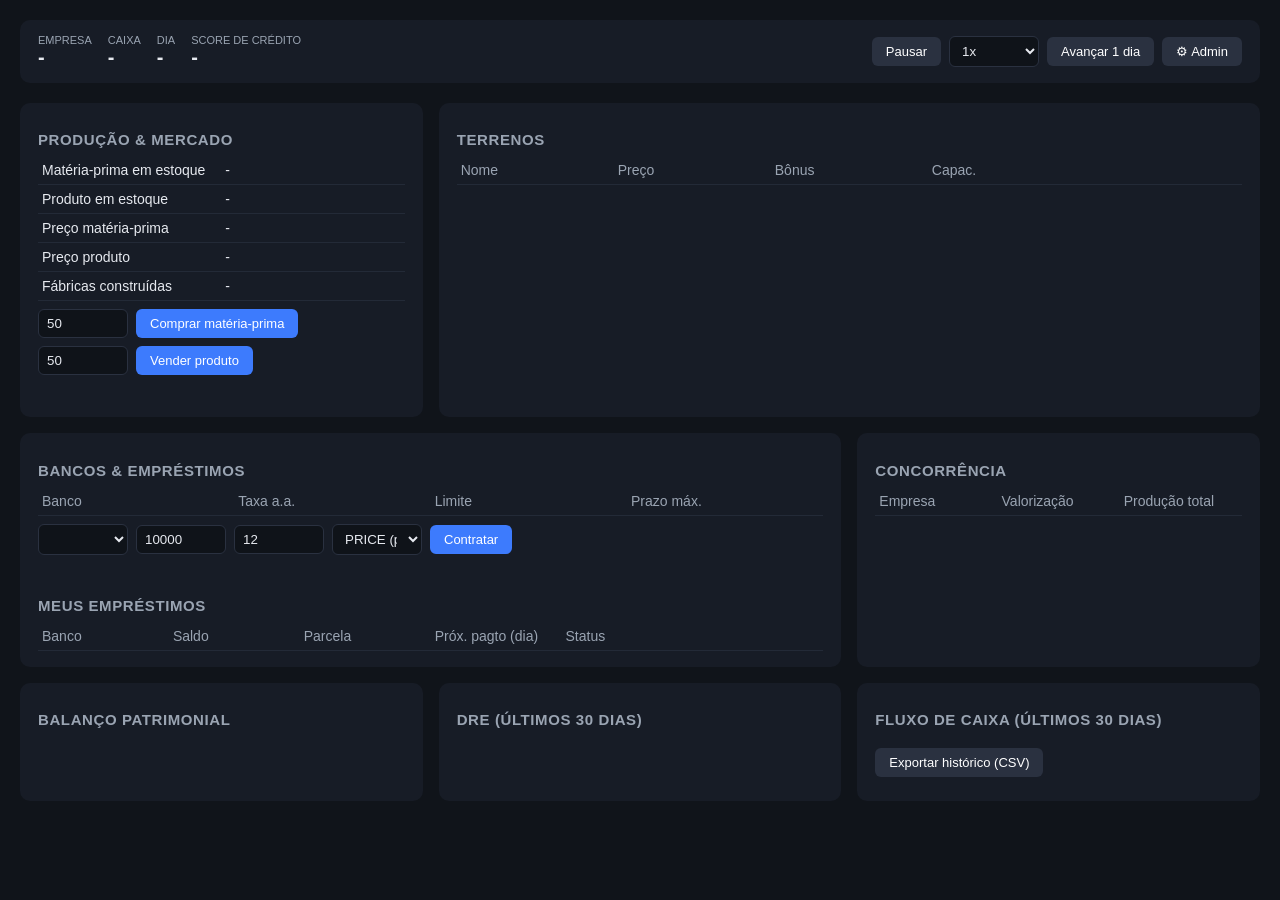
==== static/index.html @ afabcc71 "Add lightweight AI competitors, admin panel, and fix market instability - Simulated competitor compa" ====
<!DOCTYPE html>
<html lang="pt-br">
<head>
<meta charset="UTF-8">
<title>Business Sim</title>
<link rel="stylesheet" href="style.css">
</head>
<body>

<div id="topbar">
  <div class="stat"><span class="label">Empresa</span><span class="value" id="s-name">-</span></div>
  <div class="stat"><span class="label">Caixa</span><span class="value" id="s-cash">-</span></div>
  <div class="stat"><span class="label">Dia</span><span class="value" id="s-day">-</span></div>
  <div class="stat"><span class="label">Score de Crédito</span><span class="value" id="s-score">-</span></div>
  <div class="controls">
    <button id="btn-pause" class="secondary">Pausar</button>
    <select id="sel-speed">
      <option value="1">1x</option>
      <option value="2">2x</option>
      <option value="4">4x</option>
      <option value="8">8x</option>
    </select>
    <button id="btn-advance-day" class="secondary">Avançar 1 dia</button>
    <a href="/admin.html"><button class="secondary">⚙ Admin</button></a>
  </div>
</div>

<div class="grid">

  <div class="card">
    <h2>Produção &amp; Mercado</h2>
    <table>
      <tr><td>Matéria-prima em estoque</td><td id="inv-materia_prima">-</td></tr>
      <tr><td>Produto em estoque</td><td id="inv-produto">-</td></tr>
      <tr><td>Preço matéria-prima</td><td id="price-materia_prima">-</td></tr>
      <tr><td>Preço produto</td><td id="price-produto">-</td></tr>
      <tr><td>Fábricas construídas</td><td id="factory-count">-</td></tr>
    </table>
    <div class="row">
      <input type="number" id="qty-buy" value="50" min="1">
      <button onclick="buyMaterial()">Comprar matéria-prima</button>
    </div>
    <div class="row">
      <input type="number" id="qty-sell" value="50" min="1">
      <button onclick="sellProduct()">Vender produto</button>
    </div>
    <div id="msg-production" class="msg"></div>
  </div>

  <div class="card wide">
    <h2>Terrenos</h2>
    <table id="tbl-land">
      <thead><tr><th>Nome</th><th>Preço</th><th>Bônus</th><th>Capac.</th><th></th></tr></thead>
      <tbody></tbody>
    </table>
    <div id="msg-land" class="msg"></div>
  </div>

  <div class="card wide">
    <h2>Bancos &amp; Empréstimos</h2>
    <table id="tbl-offers">
      <thead><tr><th>Banco</th><th>Taxa a.a.</th><th>Limite</th><th>Prazo máx.</th></tr></thead>
      <tbody></tbody>
    </table>
    <div class="row">
      <select id="sel-bank"></select>
      <input type="number" id="loan-principal" placeholder="valor" value="10000" min="1">
      <input type="number" id="loan-term" placeholder="meses" value="12" min="1">
      <select id="loan-type"><option value="PRICE">PRICE (parcela fixa)</option><option value="SAC">SAC (parcela decrescente)</option></select>
      <button onclick="requestLoan()">Contratar</button>
    </div>
    <div id="msg-bank" class="msg"></div>
    <h2 style="margin-top:16px">Meus empréstimos</h2>
    <table id="tbl-loans">
      <thead><tr><th>Banco</th><th>Saldo</th><th>Parcela</th><th>Próx. pagto (dia)</th><th>Status</th><th></th></tr></thead>
      <tbody></tbody>
    </table>
  </div>

  <div class="card">
    <h2>Concorrência</h2>
    <table id="tbl-competitors">
      <thead><tr><th>Empresa</th><th>Valorização</th><th>Produção total</th></tr></thead>
      <tbody></tbody>
    </table>
  </div>

  <div class="card">
    <h2>Balanço Patrimonial</h2>
    <table id="tbl-balance"></table>
  </div>

  <div class="card">
    <h2>DRE (últimos 30 dias)</h2>
    <table id="tbl-dre"></table>
  </div>

  <div class="card">
    <h2>Fluxo de Caixa (últimos 30 dias)</h2>
    <table id="tbl-cashflow"></table>
    <div class="row" style="margin-top:12px">
      <a href="/api/finance/export.csv"><button class="secondary">Exportar histórico (CSV)</button></a>
    </div>
  </div>

</div>

<script src="app.js"></script>
</body>
</html>
---- static/style.css ----
* { box-sizing: border-box; }
body {
  font-family: -apple-system, "Segoe UI", Roboto, sans-serif;
  background: #10141a;
  color: #e6e9ef;
  margin: 0;
  padding: 20px;
}
h1 { margin-top: 0; }
h2 { font-size: 15px; text-transform: uppercase; letter-spacing: .04em; color: #9aa4b2; margin-bottom: 8px; }

#topbar {
  display: flex;
  flex-wrap: wrap;
  gap: 16px;
  align-items: center;
  background: #171c26;
  padding: 14px 18px;
  border-radius: 10px;
  margin-bottom: 20px;
}
.stat { display: flex; flex-direction: column; }
.stat .label { font-size: 11px; color: #9aa4b2; text-transform: uppercase; }
.stat .value { font-size: 20px; font-weight: 600; }
#topbar .controls { margin-left: auto; display: flex; gap: 8px; align-items: center; }

.grid { display: grid; grid-template-columns: repeat(auto-fit, minmax(320px, 1fr)); gap: 16px; }
.card { background: #171c26; border-radius: 10px; padding: 16px 18px; min-width: 0; }
.card.wide { grid-column: span 2; }
@media (max-width: 700px) { .card.wide { grid-column: span 1; } }

table { table-layout: fixed; }
td, th { overflow: hidden; text-overflow: ellipsis; }
table button { padding: 5px 8px; font-size: 12px; white-space: nowrap; }

table { width: 100%; border-collapse: collapse; font-size: 14px; }
th, td { text-align: left; padding: 6px 4px; border-bottom: 1px solid #232a37; }
th { color: #9aa4b2; font-weight: 500; }

button {
  background: #3d7bfd;
  color: white;
  border: none;
  padding: 7px 14px;
  border-radius: 6px;
  cursor: pointer;
  font-size: 13px;
}
button:hover { background: #5a8dfd; }
button.secondary { background: #2a3140; }
button.secondary:hover { background: #384258; }
button:disabled { background: #2a3140; cursor: not-allowed; opacity: .6; }

input[type=number], select {
  background: #0f1319;
  border: 1px solid #2a3140;
  color: #e6e9ef;
  padding: 6px 8px;
  border-radius: 6px;
  width: 90px;
}

.row { display: flex; gap: 8px; align-items: center; margin: 8px 0; flex-wrap: wrap; }
.msg { font-size: 13px; margin-top: 8px; min-height: 18px; }
.msg.error { color: #ff6b6b; }
.msg.ok { color: #6bffb0; }
.positive { color: #6bffb0; }
.negative { color: #ff6b6b; }
.owned { opacity: .55; }
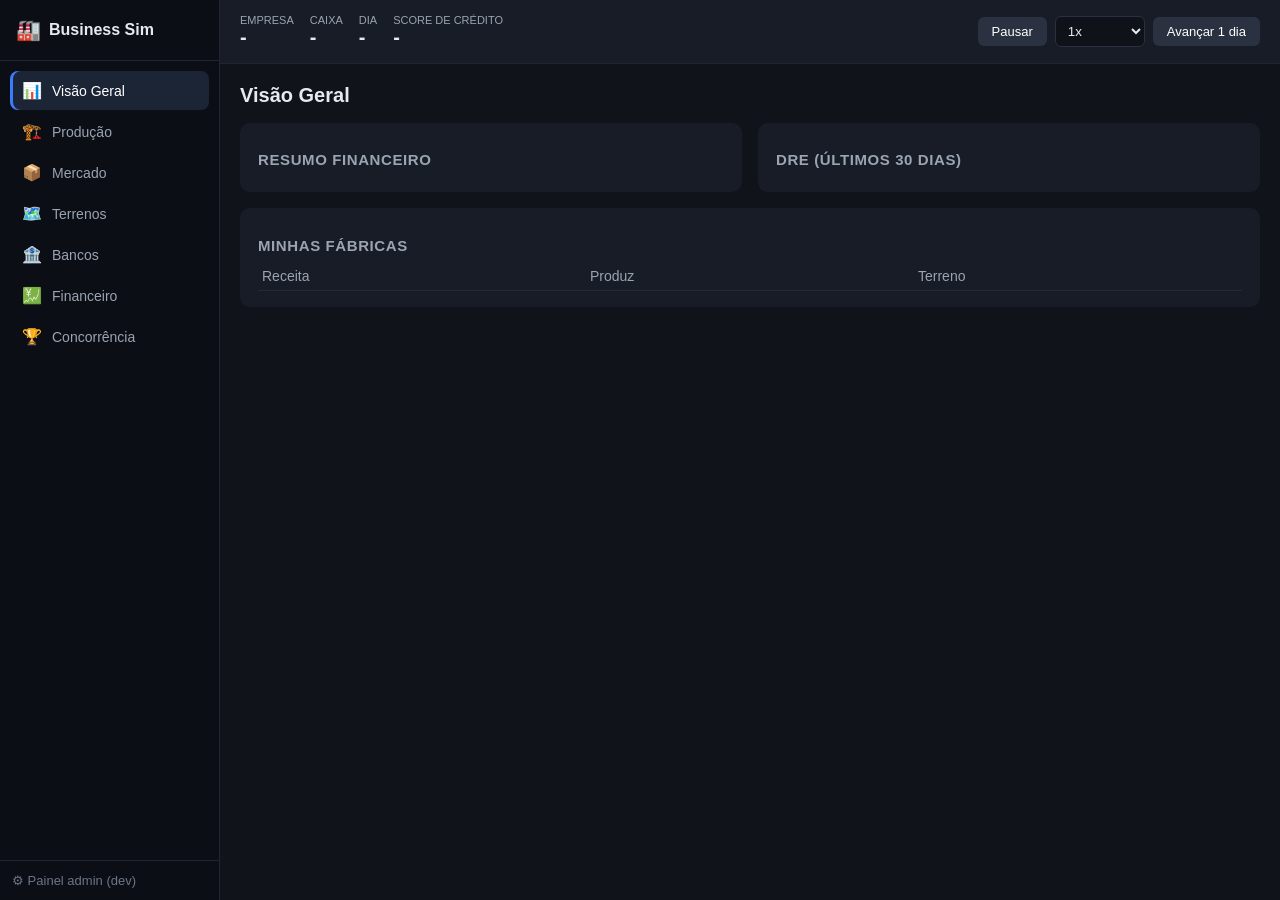
==== commit 226f04aa: "Add multi-tier production chains and Sim Companies-style sidebar UI Replaces the single raw-material" ====
--- a/static/index.html
+++ b/static/index.html
@@ -7,102 +7,164 @@
 </head>
 <body>
 
-<div id="topbar">
-  <div class="stat"><span class="label">Empresa</span><span class="value" id="s-name">-</span></div>
-  <div class="stat"><span class="label">Caixa</span><span class="value" id="s-cash">-</span></div>
-  <div class="stat"><span class="label">Dia</span><span class="value" id="s-day">-</span></div>
-  <div class="stat"><span class="label">Score de Crédito</span><span class="value" id="s-score">-</span></div>
-  <div class="controls">
-    <button id="btn-pause" class="secondary">Pausar</button>
-    <select id="sel-speed">
-      <option value="1">1x</option>
-      <option value="2">2x</option>
-      <option value="4">4x</option>
-      <option value="8">8x</option>
-    </select>
-    <button id="btn-advance-day" class="secondary">Avançar 1 dia</button>
-    <a href="/admin.html"><button class="secondary">⚙ Admin</button></a>
-  </div>
-</div>
-
-<div class="grid">
-
-  <div class="card">
-    <h2>Produção &amp; Mercado</h2>
-    <table>
-      <tr><td>Matéria-prima em estoque</td><td id="inv-materia_prima">-</td></tr>
-      <tr><td>Produto em estoque</td><td id="inv-produto">-</td></tr>
-      <tr><td>Preço matéria-prima</td><td id="price-materia_prima">-</td></tr>
-      <tr><td>Preço produto</td><td id="price-produto">-</td></tr>
-      <tr><td>Fábricas construídas</td><td id="factory-count">-</td></tr>
-    </table>
-    <div class="row">
-      <input type="number" id="qty-buy" value="50" min="1">
-      <button onclick="buyMaterial()">Comprar matéria-prima</button>
-    </div>
-    <div class="row">
-      <input type="number" id="qty-sell" value="50" min="1">
-      <button onclick="sellProduct()">Vender produto</button>
-    </div>
-    <div id="msg-production" class="msg"></div>
+<div id="app-shell">
+  <div id="sidebar">
+    <div class="brand"><span class="logo">🏭</span> Business Sim</div>
+    <nav>
+      <button class="nav-btn active" data-page="overview"><span class="icon">📊</span> Visão Geral</button>
+      <button class="nav-btn" data-page="production"><span class="icon">🏗️</span> Produção</button>
+      <button class="nav-btn" data-page="market"><span class="icon">📦</span> Mercado</button>
+      <button class="nav-btn" data-page="land"><span class="icon">🗺️</span> Terrenos</button>
+      <button class="nav-btn" data-page="bank"><span class="icon">🏦</span> Bancos</button>
+      <button class="nav-btn" data-page="finance"><span class="icon">💹</span> Financeiro</button>
+      <button class="nav-btn" data-page="competitors"><span class="icon">🏆</span> Concorrência</button>
+    </nav>
+    <div class="admin-link"><a href="/admin.html">⚙ Painel admin (dev)</a></div>
   </div>
 
-  <div class="card wide">
-    <h2>Terrenos</h2>
-    <table id="tbl-land">
-      <thead><tr><th>Nome</th><th>Preço</th><th>Bônus</th><th>Capac.</th><th></th></tr></thead>
-      <tbody></tbody>
-    </table>
-    <div id="msg-land" class="msg"></div>
-  </div>
+  <div id="main">
+    <div id="topbar">
+      <div class="stat"><span class="label">Empresa</span><span class="value" id="s-name">-</span></div>
+      <div class="stat"><span class="label">Caixa</span><span class="value" id="s-cash">-</span></div>
+      <div class="stat"><span class="label">Dia</span><span class="value" id="s-day">-</span></div>
+      <div class="stat"><span class="label">Score de Crédito</span><span class="value" id="s-score">-</span></div>
+      <div class="controls">
+        <button id="btn-pause" class="secondary">Pausar</button>
+        <select id="sel-speed">
+          <option value="1">1x</option>
+          <option value="2">2x</option>
+          <option value="4">4x</option>
+          <option value="8">8x</option>
+        </select>
+        <button id="btn-advance-day" class="secondary">Avançar 1 dia</button>
+      </div>
+    </div>
 
-  <div class="card wide">
-    <h2>Bancos &amp; Empréstimos</h2>
-    <table id="tbl-offers">
-      <thead><tr><th>Banco</th><th>Taxa a.a.</th><th>Limite</th><th>Prazo máx.</th></tr></thead>
-      <tbody></tbody>
-    </table>
-    <div class="row">
-      <select id="sel-bank"></select>
-      <input type="number" id="loan-principal" placeholder="valor" value="10000" min="1">
-      <input type="number" id="loan-term" placeholder="meses" value="12" min="1">
-      <select id="loan-type"><option value="PRICE">PRICE (parcela fixa)</option><option value="SAC">SAC (parcela decrescente)</option></select>
-      <button onclick="requestLoan()">Contratar</button>
-    </div>
-    <div id="msg-bank" class="msg"></div>
-    <h2 style="margin-top:16px">Meus empréstimos</h2>
-    <table id="tbl-loans">
-      <thead><tr><th>Banco</th><th>Saldo</th><th>Parcela</th><th>Próx. pagto (dia)</th><th>Status</th><th></th></tr></thead>
-      <tbody></tbody>
-    </table>
-  </div>
+    <div id="content">
 
-  <div class="card">
-    <h2>Concorrência</h2>
-    <table id="tbl-competitors">
-      <thead><tr><th>Empresa</th><th>Valorização</th><th>Produção total</th></tr></thead>
-      <tbody></tbody>
-    </table>
-  </div>
+      <section class="page active" id="page-overview">
+        <h1>Visão Geral</h1>
+        <div class="grid">
+          <div class="card">
+            <h2>Resumo financeiro</h2>
+            <table id="tbl-overview-balance"></table>
+          </div>
+          <div class="card">
+            <h2>DRE (últimos 30 dias)</h2>
+            <table id="tbl-overview-dre"></table>
+          </div>
+          <div class="card wide">
+            <h2>Minhas fábricas</h2>
+            <table id="tbl-overview-factories">
+              <thead><tr><th>Receita</th><th>Produz</th><th>Terreno</th></tr></thead>
+              <tbody></tbody>
+            </table>
+          </div>
+        </div>
+      </section>
 
-  <div class="card">
-    <h2>Balanço Patrimonial</h2>
-    <table id="tbl-balance"></table>
-  </div>
+      <section class="page" id="page-production">
+        <h1>Produção</h1>
+        <div class="grid">
+          <div class="card wide">
+            <h2>Minhas fábricas</h2>
+            <table id="tbl-factories">
+              <thead><tr><th>Receita</th><th>Produz</th><th>Terreno</th><th>Nível</th></tr></thead>
+              <tbody></tbody>
+            </table>
+          </div>
+          <div class="card wide">
+            <h2>Construir nova fábrica</h2>
+            <div class="row">
+              <select id="sel-build-plot"></select>
+              <select id="sel-build-recipe"></select>
+              <button onclick="buildFactory()">Construir</button>
+            </div>
+            <div id="msg-build" class="msg"></div>
+          </div>
+        </div>
+      </section>
 
-  <div class="card">
-    <h2>DRE (últimos 30 dias)</h2>
-    <table id="tbl-dre"></table>
-  </div>
+      <section class="page" id="page-market">
+        <h1>Mercado</h1>
+        <div class="card wide">
+          <div id="market-tiers"></div>
+          <div id="msg-market" class="msg"></div>
+        </div>
+      </section>
 
-  <div class="card">
-    <h2>Fluxo de Caixa (últimos 30 dias)</h2>
-    <table id="tbl-cashflow"></table>
-    <div class="row" style="margin-top:12px">
-      <a href="/api/finance/export.csv"><button class="secondary">Exportar histórico (CSV)</button></a>
+      <section class="page" id="page-land">
+        <h1>Terrenos</h1>
+        <div class="card wide">
+          <table id="tbl-land">
+            <thead><tr><th>Nome</th><th>Preço</th><th>Bônus</th><th>Capac.</th><th>Uso</th><th></th></tr></thead>
+            <tbody></tbody>
+          </table>
+          <div id="msg-land" class="msg"></div>
+        </div>
+      </section>
+
+      <section class="page" id="page-bank">
+        <h1>Bancos &amp; Empréstimos</h1>
+        <div class="grid">
+          <div class="card wide">
+            <h2>Ofertas disponíveis</h2>
+            <table id="tbl-offers">
+              <thead><tr><th>Banco</th><th>Taxa a.a.</th><th>Limite</th><th>Prazo máx.</th></tr></thead>
+              <tbody></tbody>
+            </table>
+            <div class="row">
+              <select id="sel-bank"></select>
+              <input type="number" id="loan-principal" placeholder="valor" value="10000" min="1">
+              <input type="number" id="loan-term" placeholder="meses" value="12" min="1">
+              <select id="loan-type"><option value="PRICE">PRICE (parcela fixa)</option><option value="SAC">SAC (parcela decrescente)</option></select>
+              <button onclick="requestLoan()">Contratar</button>
+            </div>
+            <div id="msg-bank" class="msg"></div>
+          </div>
+          <div class="card wide">
+            <h2>Meus empréstimos</h2>
+            <table id="tbl-loans">
+              <thead><tr><th>Banco</th><th>Saldo</th><th>Parcela</th><th>Próx. pagto (dia)</th><th>Status</th><th></th></tr></thead>
+              <tbody></tbody>
+            </table>
+          </div>
+        </div>
+      </section>
+
+      <section class="page" id="page-finance">
+        <h1>Financeiro</h1>
+        <div class="grid">
+          <div class="card">
+            <h2>Balanço Patrimonial</h2>
+            <table id="tbl-balance"></table>
+          </div>
+          <div class="card">
+            <h2>DRE (últimos 30 dias)</h2>
+            <table id="tbl-dre"></table>
+          </div>
+          <div class="card">
+            <h2>Fluxo de Caixa (últimos 30 dias)</h2>
+            <table id="tbl-cashflow"></table>
+            <div class="row" style="margin-top:12px">
+              <a href="/api/finance/export.csv"><button class="secondary">Exportar histórico (CSV)</button></a>
+            </div>
+          </div>
+        </div>
+      </section>
+
+      <section class="page" id="page-competitors">
+        <h1>Concorrência</h1>
+        <div class="card wide">
+          <table id="tbl-competitors">
+            <thead><tr><th>Empresa</th><th>Produto</th><th>Valorização</th><th>Produção total</th></tr></thead>
+            <tbody></tbody>
+          </table>
+        </div>
+      </section>
+
     </div>
   </div>
-
 </div>
 
 <script src="app.js"></script>
--- a/static/style.css
+++ b/static/style.css
@@ -1,50 +1,75 @@
 * { box-sizing: border-box; }
-body {
+html, body {
+  height: 100%;
+  margin: 0;
   font-family: -apple-system, "Segoe UI", Roboto, sans-serif;
   background: #10141a;
   color: #e6e9ef;
-  margin: 0;
-  padding: 20px;
 }
 h1 { margin-top: 0; }
 h2 { font-size: 15px; text-transform: uppercase; letter-spacing: .04em; color: #9aa4b2; margin-bottom: 8px; }
+h3.tier-heading {
+  font-size: 12px; text-transform: uppercase; letter-spacing: .06em; color: #6b7688;
+  margin: 18px 0 6px; padding-bottom: 4px; border-bottom: 1px solid #232a37;
+}
+h3.tier-heading:first-child { margin-top: 0; }
+
+/* --- App shell: sidebar + main content --- */
+#app-shell { display: flex; height: 100vh; overflow: hidden; }
+
+#sidebar {
+  width: 220px; flex-shrink: 0; background: #0b0e14; border-right: 1px solid #1f2531;
+  display: flex; flex-direction: column;
+}
+#sidebar .brand {
+  padding: 18px 16px; font-weight: 700; font-size: 16px; border-bottom: 1px solid #1f2531;
+  display: flex; align-items: center; gap: 8px;
+}
+#sidebar .brand .logo { font-size: 20px; }
+#sidebar nav { flex: 1; padding: 10px; overflow-y: auto; }
+#sidebar nav button {
+  display: flex; align-items: center; gap: 10px; width: 100%; text-align: left;
+  background: none; border: none; color: #9aa4b2; padding: 10px 12px; border-radius: 8px;
+  font-size: 14px; cursor: pointer; margin-bottom: 2px;
+}
+#sidebar nav button .icon { font-size: 16px; width: 20px; text-align: center; }
+#sidebar nav button:hover { background: #171c26; color: #e6e9ef; }
+#sidebar nav button.active { background: #1c2536; color: #fff; box-shadow: inset 3px 0 0 #3d7bfd; }
+#sidebar .admin-link {
+  padding: 12px; border-top: 1px solid #1f2531; font-size: 13px;
+}
+#sidebar .admin-link a { color: #6b7688; text-decoration: none; }
+#sidebar .admin-link a:hover { color: #9aa4b2; }
+
+#main { flex: 1; display: flex; flex-direction: column; overflow: hidden; min-width: 0; }
 
 #topbar {
-  display: flex;
-  flex-wrap: wrap;
-  gap: 16px;
-  align-items: center;
-  background: #171c26;
-  padding: 14px 18px;
-  border-radius: 10px;
-  margin-bottom: 20px;
+  display: flex; flex-wrap: wrap; gap: 16px; align-items: center;
+  background: #171c26; padding: 14px 20px; border-bottom: 1px solid #1f2531; flex-shrink: 0;
 }
 .stat { display: flex; flex-direction: column; }
 .stat .label { font-size: 11px; color: #9aa4b2; text-transform: uppercase; }
 .stat .value { font-size: 20px; font-weight: 600; }
 #topbar .controls { margin-left: auto; display: flex; gap: 8px; align-items: center; }
 
+#content { flex: 1; overflow-y: auto; padding: 20px; }
+.page { display: none; }
+.page.active { display: block; }
+.page > h1 { font-size: 20px; margin-bottom: 16px; }
+
 .grid { display: grid; grid-template-columns: repeat(auto-fit, minmax(320px, 1fr)); gap: 16px; }
 .card { background: #171c26; border-radius: 10px; padding: 16px 18px; min-width: 0; }
 .card.wide { grid-column: span 2; }
-@media (max-width: 700px) { .card.wide { grid-column: span 1; } }
+@media (max-width: 900px) { .card.wide { grid-column: span 1; } }
 
-table { table-layout: fixed; }
-td, th { overflow: hidden; text-overflow: ellipsis; }
+table { table-layout: fixed; width: 100%; border-collapse: collapse; font-size: 14px; }
+td, th { overflow: hidden; text-overflow: ellipsis; text-align: left; padding: 6px 4px; border-bottom: 1px solid #232a37; }
+th { color: #9aa4b2; font-weight: 500; }
 table button { padding: 5px 8px; font-size: 12px; white-space: nowrap; }
 
-table { width: 100%; border-collapse: collapse; font-size: 14px; }
-th, td { text-align: left; padding: 6px 4px; border-bottom: 1px solid #232a37; }
-th { color: #9aa4b2; font-weight: 500; }
-
 button {
-  background: #3d7bfd;
-  color: white;
-  border: none;
-  padding: 7px 14px;
-  border-radius: 6px;
-  cursor: pointer;
-  font-size: 13px;
+  background: #3d7bfd; color: white; border: none; padding: 7px 14px; border-radius: 6px;
+  cursor: pointer; font-size: 13px;
 }
 button:hover { background: #5a8dfd; }
 button.secondary { background: #2a3140; }
@@ -52,12 +77,8 @@
 button:disabled { background: #2a3140; cursor: not-allowed; opacity: .6; }
 
 input[type=number], select {
-  background: #0f1319;
-  border: 1px solid #2a3140;
-  color: #e6e9ef;
-  padding: 6px 8px;
-  border-radius: 6px;
-  width: 90px;
+  background: #0f1319; border: 1px solid #2a3140; color: #e6e9ef;
+  padding: 6px 8px; border-radius: 6px; width: 90px;
 }
 
 .row { display: flex; gap: 8px; align-items: center; margin: 8px 0; flex-wrap: wrap; }
@@ -67,3 +88,7 @@
 .positive { color: #6bffb0; }
 .negative { color: #ff6b6b; }
 .owned { opacity: .55; }
+.tier-badge {
+  display: inline-block; font-size: 10px; font-weight: 700; padding: 1px 6px; border-radius: 4px;
+  background: #232a37; color: #9aa4b2; margin-left: 6px;
+}
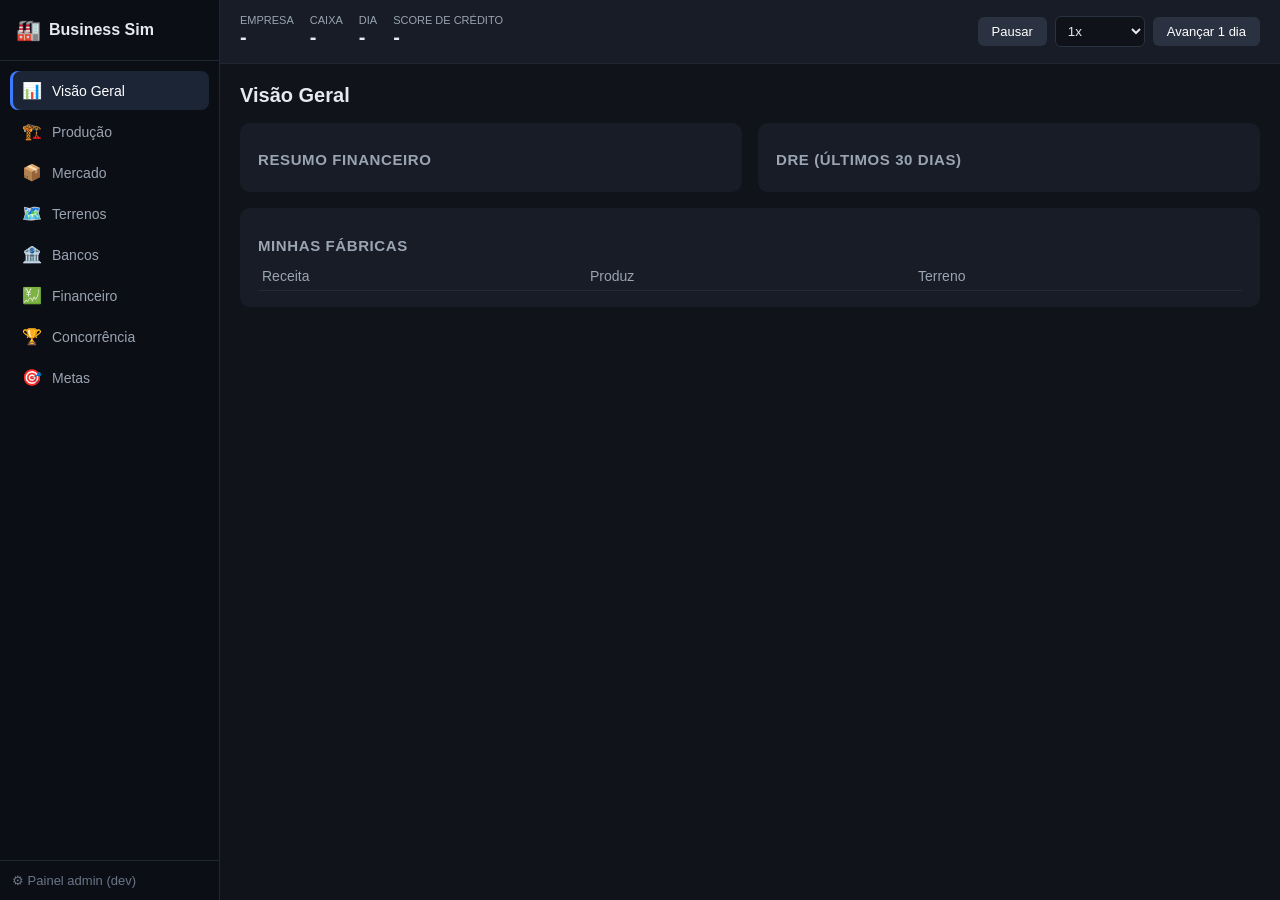
==== commit 0ce3964a: "Add optional progress goals with one-time cash rewards 10 milestones (first factory, 3 owned plots, " ====
--- a/static/index.html
+++ b/static/index.html
@@ -18,6 +18,7 @@
       <button class="nav-btn" data-page="bank"><span class="icon">🏦</span> Bancos</button>
       <button class="nav-btn" data-page="finance"><span class="icon">💹</span> Financeiro</button>
       <button class="nav-btn" data-page="competitors"><span class="icon">🏆</span> Concorrência</button>
+      <button class="nav-btn" data-page="goals"><span class="icon">🎯</span> Metas</button>
     </nav>
     <div class="admin-link"><a href="/admin.html">⚙ Painel admin (dev)</a></div>
   </div>
@@ -163,6 +164,16 @@
         </div>
       </section>
 
+      <section class="page" id="page-goals">
+        <h1>Metas</h1>
+        <div class="card wide">
+          <table id="tbl-goals">
+            <thead><tr><th></th><th>Meta</th><th>Descrição</th><th>Recompensa</th></tr></thead>
+            <tbody></tbody>
+          </table>
+        </div>
+      </section>
+
     </div>
   </div>
 </div>
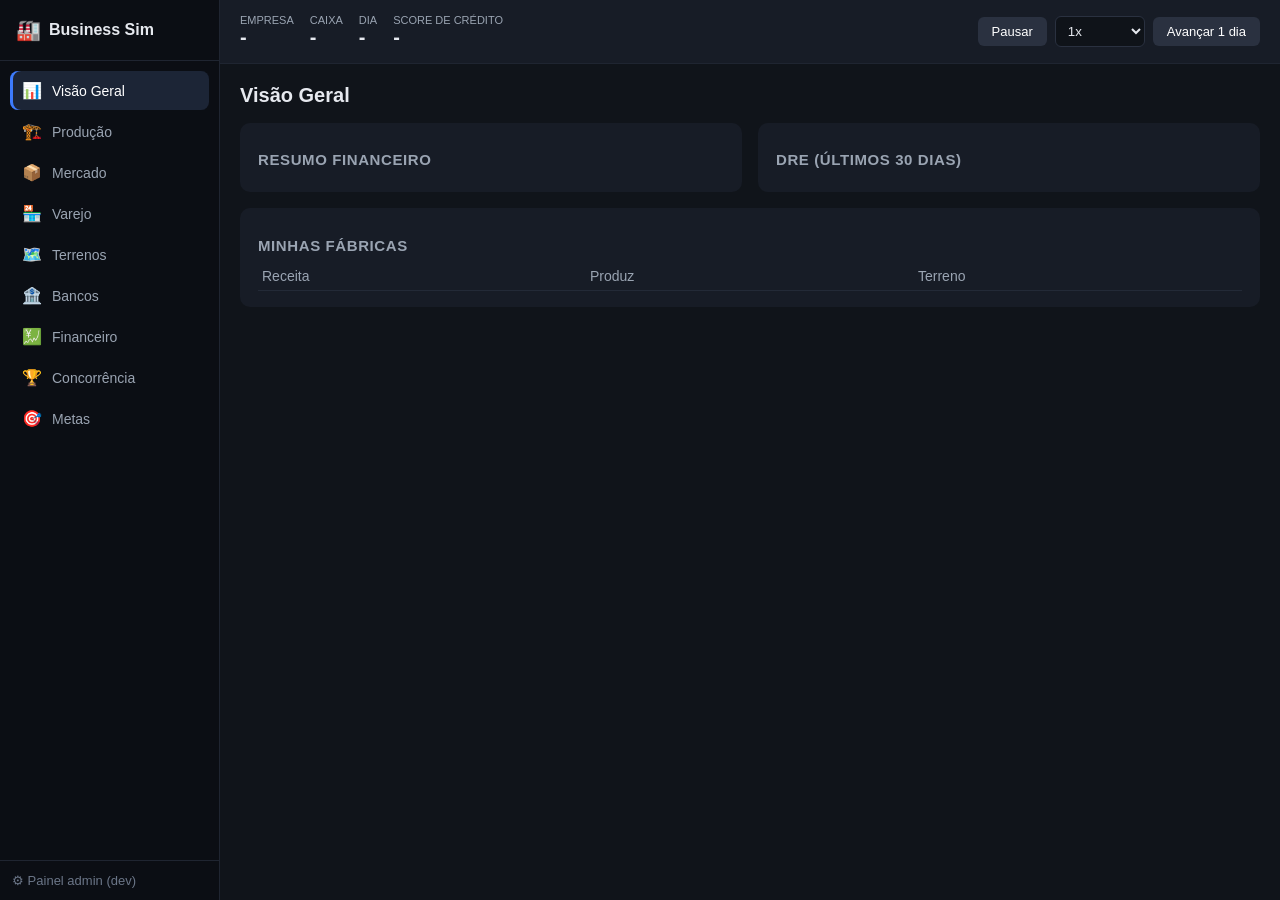
==== commit dfa0edad: "Add market fee, beginner boost, profit calculator, and retail selling Four improvements inspired by " ====
--- a/static/index.html
+++ b/static/index.html
@@ -14,6 +14,7 @@
       <button class="nav-btn active" data-page="overview"><span class="icon">📊</span> Visão Geral</button>
       <button class="nav-btn" data-page="production"><span class="icon">🏗️</span> Produção</button>
       <button class="nav-btn" data-page="market"><span class="icon">📦</span> Mercado</button>
+      <button class="nav-btn" data-page="retail"><span class="icon">🏪</span> Varejo</button>
       <button class="nav-btn" data-page="land"><span class="icon">🗺️</span> Terrenos</button>
       <button class="nav-btn" data-page="bank"><span class="icon">🏦</span> Bancos</button>
       <button class="nav-btn" data-page="finance"><span class="icon">💹</span> Financeiro</button>
@@ -29,6 +30,10 @@
       <div class="stat"><span class="label">Caixa</span><span class="value" id="s-cash">-</span></div>
       <div class="stat"><span class="label">Dia</span><span class="value" id="s-day">-</span></div>
       <div class="stat"><span class="label">Score de Crédito</span><span class="value" id="s-score">-</span></div>
+      <div class="stat" id="s-boost-wrap" style="display:none">
+        <span class="label">Bônus de iniciante</span>
+        <span class="value positive" id="s-boost">2x produção</span>
+      </div>
       <div class="controls">
         <button id="btn-pause" class="secondary">Pausar</button>
         <select id="sel-speed">
@@ -88,9 +93,41 @@
 
       <section class="page" id="page-market">
         <h1>Mercado</h1>
+        <p style="color:#9aa4b2; font-size:13px; max-width:640px;">
+          Venda instantânea pelo preço de mercado atual, com taxa de 3% (Bolsa).
+          Para vender aos poucos por um preço que você escolhe, sem taxa, use a aba Varejo.
+        </p>
         <div class="card wide">
           <div id="market-tiers"></div>
           <div id="msg-market" class="msg"></div>
+        </div>
+      </section>
+
+      <section class="page" id="page-retail">
+        <h1>Varejo</h1>
+        <p style="color:#9aa4b2; font-size:13px; max-width:640px;">
+          Coloque um lote à venda pelo preço que quiser: acima do preço de mercado, vende
+          mais devagar; abaixo, vende mais rápido. Sem taxa de mercado.
+        </p>
+        <div class="grid">
+          <div class="card wide">
+            <h2>Novo pedido de venda</h2>
+            <div class="row">
+              <select id="retail-good"></select>
+              <input type="number" id="retail-qty" placeholder="quantidade" value="20" min="1">
+              <input type="number" id="retail-price" placeholder="preço/un." step="0.01" min="0.01">
+              <button onclick="createRetailOrder()">Colocar à venda</button>
+            </div>
+            <div id="retail-estimate" style="font-size:13px; color:#9aa4b2;"></div>
+            <div id="msg-retail" class="msg"></div>
+          </div>
+          <div class="card wide">
+            <h2>Meus pedidos ativos</h2>
+            <table id="tbl-retail-orders">
+              <thead><tr><th>Bem</th><th>Preço/un.</th><th>Restante</th><th>Velocidade est.</th><th>Tempo est.</th><th></th></tr></thead>
+              <tbody></tbody>
+            </table>
+          </div>
         </div>
       </section>
 
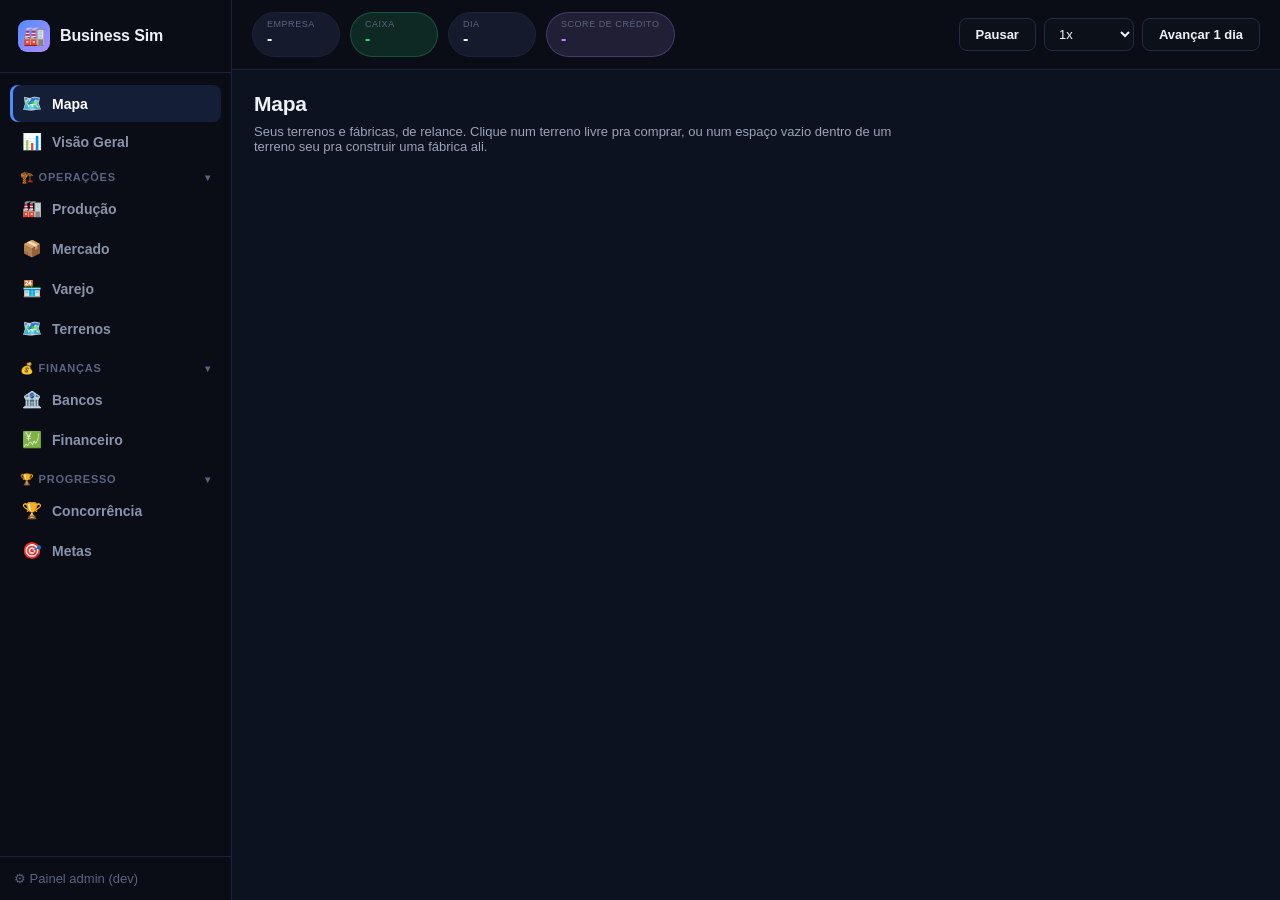
==== commit fb5ac668: "Adiciona Mapa visual, catálogo de construção em grade, ticker de preços e histórico de transações Re" ====
--- a/static/index.html
+++ b/static/index.html
@@ -11,28 +11,47 @@
   <div id="sidebar">
     <div class="brand"><span class="logo">🏭</span> Business Sim</div>
     <nav>
-      <button class="nav-btn active" data-page="overview"><span class="icon">📊</span> Visão Geral</button>
-      <button class="nav-btn" data-page="production"><span class="icon">🏗️</span> Produção</button>
-      <button class="nav-btn" data-page="market"><span class="icon">📦</span> Mercado</button>
-      <button class="nav-btn" data-page="retail"><span class="icon">🏪</span> Varejo</button>
-      <button class="nav-btn" data-page="land"><span class="icon">🗺️</span> Terrenos</button>
-      <button class="nav-btn" data-page="bank"><span class="icon">🏦</span> Bancos</button>
-      <button class="nav-btn" data-page="finance"><span class="icon">💹</span> Financeiro</button>
-      <button class="nav-btn" data-page="competitors"><span class="icon">🏆</span> Concorrência</button>
-      <button class="nav-btn" data-page="goals"><span class="icon">🎯</span> Metas</button>
+      <button class="nav-btn active" data-page="map"><span class="icon">🗺️</span> Mapa</button>
+      <button class="nav-btn" data-page="overview"><span class="icon">📊</span> Visão Geral</button>
+
+      <div class="nav-group">
+        <button class="nav-group-header" data-group="operacoes">🏗️ Operações <span class="chevron">▾</span></button>
+        <div class="nav-group-items" data-group-items="operacoes">
+          <button class="nav-btn" data-page="production"><span class="icon">🏭</span> Produção</button>
+          <button class="nav-btn" data-page="market"><span class="icon">📦</span> Mercado</button>
+          <button class="nav-btn" data-page="retail"><span class="icon">🏪</span> Varejo</button>
+          <button class="nav-btn" data-page="land"><span class="icon">🗺️</span> Terrenos</button>
+        </div>
+      </div>
+
+      <div class="nav-group">
+        <button class="nav-group-header" data-group="financas">💰 Finanças <span class="chevron">▾</span></button>
+        <div class="nav-group-items" data-group-items="financas">
+          <button class="nav-btn" data-page="bank"><span class="icon">🏦</span> Bancos</button>
+          <button class="nav-btn" data-page="finance"><span class="icon">💹</span> Financeiro</button>
+        </div>
+      </div>
+
+      <div class="nav-group">
+        <button class="nav-group-header" data-group="progresso">🏆 Progresso <span class="chevron">▾</span></button>
+        <div class="nav-group-items" data-group-items="progresso">
+          <button class="nav-btn" data-page="competitors"><span class="icon">🏆</span> Concorrência</button>
+          <button class="nav-btn" data-page="goals"><span class="icon">🎯</span> Metas</button>
+        </div>
+      </div>
     </nav>
     <div class="admin-link"><a href="/admin.html">⚙ Painel admin (dev)</a></div>
   </div>
 
   <div id="main">
     <div id="topbar">
-      <div class="stat"><span class="label">Empresa</span><span class="value" id="s-name">-</span></div>
-      <div class="stat"><span class="label">Caixa</span><span class="value" id="s-cash">-</span></div>
-      <div class="stat"><span class="label">Dia</span><span class="value" id="s-day">-</span></div>
-      <div class="stat"><span class="label">Score de Crédito</span><span class="value" id="s-score">-</span></div>
-      <div class="stat" id="s-boost-wrap" style="display:none">
+      <div class="pill"><span class="label">Empresa</span><span class="value" id="s-name">-</span></div>
+      <div class="pill pill-cash"><span class="label">Caixa</span><span class="value" id="s-cash">-</span></div>
+      <div class="pill pill-day"><span class="label">Dia</span><span class="value" id="s-day">-</span></div>
+      <div class="pill pill-score"><span class="label">Score de Crédito</span><span class="value" id="s-score">-</span></div>
+      <div class="pill pill-boost" id="s-boost-wrap" style="display:none">
         <span class="label">Bônus de iniciante</span>
-        <span class="value positive" id="s-boost">2x produção</span>
+        <span class="value" id="s-boost">2x produção</span>
       </div>
       <div class="controls">
         <button id="btn-pause" class="secondary">Pausar</button>
@@ -48,7 +67,17 @@
 
     <div id="content">
 
-      <section class="page active" id="page-overview">
+      <section class="page active" id="page-map">
+        <h1>Mapa</h1>
+        <p style="color:#9aa4b2; font-size:13px; max-width:640px; margin-top:-10px;">
+          Seus terrenos e fábricas, de relance. Clique num terreno livre pra comprar,
+          ou num espaço vazio dentro de um terreno seu pra construir uma fábrica ali.
+        </p>
+        <div class="map-grid" id="map-grid"></div>
+        <div id="msg-map" class="msg"></div>
+      </section>
+
+      <section class="page" id="page-overview">
         <h1>Visão Geral</h1>
         <div class="grid">
           <div class="card">
@@ -75,17 +104,22 @@
           <div class="card wide">
             <h2>Minhas fábricas</h2>
             <table id="tbl-factories">
-              <thead><tr><th>Receita</th><th>Produz</th><th>Terreno</th><th>Nível</th></tr></thead>
+              <thead><tr><th>Receita</th><th>Nível</th><th>Terreno</th><th>Insumos em estoque</th><th>Status</th><th></th></tr></thead>
               <tbody></tbody>
             </table>
           </div>
           <div class="card wide">
             <h2>Construir nova fábrica</h2>
+            <p style="color:#9aa4b2; font-size:13px; margin-top:-6px;">
+              Metade do custo é pago em dinheiro, metade em materiais de construção
+              (Concreto Armado, Vigas de Aço, Tábuas, Vidro), e leva um tempo real pra ficar pronta.
+              Dá pra pagar pra apressar a qualquer momento.
+            </p>
             <div class="row">
               <select id="sel-build-plot"></select>
-              <select id="sel-build-recipe"></select>
-              <button onclick="buildFactory()">Construir</button>
-            </div>
+            </div>
+            <div id="build-catalog-wrap"></div>
+            <div id="build-plan-preview" style="font-size:13px; color:#9aa4b2; margin-top:12px;"></div>
             <div id="msg-build" class="msg"></div>
           </div>
         </div>
@@ -97,6 +131,7 @@
           Venda instantânea pelo preço de mercado atual, com taxa de 3% (Bolsa).
           Para vender aos poucos por um preço que você escolhe, sem taxa, use a aba Varejo.
         </p>
+        <div id="price-ticker"></div>
         <div class="card wide">
           <div id="market-tiers"></div>
           <div id="msg-market" class="msg"></div>
@@ -147,6 +182,10 @@
         <div class="grid">
           <div class="card wide">
             <h2>Ofertas disponíveis</h2>
+            <p style="color:#9aa4b2; font-size:13px; margin-top:-6px;">
+              A taxa sobe conforme o valor pedido se aproxima do limite (empréstimos
+              maiores em relação ao seu caixa são mais arriscados para o banco).
+            </p>
             <table id="tbl-offers">
               <thead><tr><th>Banco</th><th>Taxa a.a.</th><th>Limite</th><th>Prazo máx.</th></tr></thead>
               <tbody></tbody>
@@ -215,6 +254,19 @@
   </div>
 </div>
 
+<div class="modal-backdrop hidden" id="history-modal" onclick="if(event.target===this) closeHistoryModal()">
+  <div class="modal-box">
+    <div class="modal-header">
+      <h2 id="history-modal-title">Histórico</h2>
+      <button class="modal-close" onclick="closeHistoryModal()">×</button>
+    </div>
+    <table id="tbl-history">
+      <thead><tr><th>Dia</th><th>Tipo</th><th>Descrição</th><th>Valor</th></tr></thead>
+      <tbody></tbody>
+    </table>
+  </div>
+</div>
+
 <script src="app.js"></script>
 </body>
 </html>
--- a/static/style.css
+++ b/static/style.css
@@ -1,16 +1,54 @@
+:root {
+  --bg-app: #0a0e17;
+  --bg-sidebar: #0a0d16;
+  --bg-content: #0d1220;
+  --bg-card: #151b2c;
+  --bg-card-hover: #1a2138;
+  --bg-inset: #0c1018;
+  --border: #232c44;
+  --border-soft: #1b2338;
+  --text-primary: #eef1f8;
+  --text-muted: #8993ab;
+  --text-faint: #5b6480;
+
+  --blue: #4f8cff;
+  --blue-hover: #6ea3ff;
+  --blue-bg: rgba(79, 140, 255, 0.14);
+
+  --green: #2fd480;
+  --green-bg: rgba(47, 212, 128, 0.14);
+
+  --gold: #f5b942;
+  --gold-bg: rgba(245, 185, 66, 0.14);
+
+  --purple: #b18cff;
+  --purple-bg: rgba(177, 140, 255, 0.14);
+
+  --red: #ff5c72;
+  --red-bg: rgba(255, 92, 114, 0.14);
+
+  --radius: 12px;
+  --radius-sm: 8px;
+  --shadow-card: 0 1px 2px rgba(0,0,0,.3), 0 8px 24px -12px rgba(0,0,0,.5);
+}
+
 * { box-sizing: border-box; }
 html, body {
   height: 100%;
   margin: 0;
   font-family: -apple-system, "Segoe UI", Roboto, sans-serif;
-  background: #10141a;
-  color: #e6e9ef;
-}
-h1 { margin-top: 0; }
-h2 { font-size: 15px; text-transform: uppercase; letter-spacing: .04em; color: #9aa4b2; margin-bottom: 8px; }
+  background: var(--bg-app);
+  color: var(--text-primary);
+}
+h1 { margin-top: 0; font-weight: 700; letter-spacing: -0.01em; }
+h2 {
+  font-size: 13px; text-transform: uppercase; letter-spacing: .06em; color: var(--text-muted);
+  margin-bottom: 10px; font-weight: 700;
+}
 h3.tier-heading {
-  font-size: 12px; text-transform: uppercase; letter-spacing: .06em; color: #6b7688;
-  margin: 18px 0 6px; padding-bottom: 4px; border-bottom: 1px solid #232a37;
+  font-size: 12px; text-transform: uppercase; letter-spacing: .06em; color: var(--text-faint);
+  margin: 20px 0 8px; padding-bottom: 6px; border-bottom: 1px solid var(--border-soft);
+  display: flex; align-items: center; gap: 8px;
 }
 h3.tier-heading:first-child { margin-top: 0; }
 
@@ -18,77 +56,208 @@
 #app-shell { display: flex; height: 100vh; overflow: hidden; }
 
 #sidebar {
-  width: 220px; flex-shrink: 0; background: #0b0e14; border-right: 1px solid #1f2531;
+  width: 232px; flex-shrink: 0; background: var(--bg-sidebar); border-right: 1px solid var(--border-soft);
   display: flex; flex-direction: column;
 }
 #sidebar .brand {
-  padding: 18px 16px; font-weight: 700; font-size: 16px; border-bottom: 1px solid #1f2531;
-  display: flex; align-items: center; gap: 8px;
-}
-#sidebar .brand .logo { font-size: 20px; }
-#sidebar nav { flex: 1; padding: 10px; overflow-y: auto; }
-#sidebar nav button {
+  padding: 20px 18px; font-weight: 800; font-size: 16px; border-bottom: 1px solid var(--border-soft);
+  display: flex; align-items: center; gap: 10px; letter-spacing: -0.01em;
+}
+#sidebar .brand .logo {
+  font-size: 18px; width: 32px; height: 32px; display: flex; align-items: center; justify-content: center;
+  background: linear-gradient(135deg, var(--blue), var(--purple)); border-radius: 9px;
+}
+#sidebar nav { flex: 1; padding: 12px 10px; overflow-y: auto; }
+
+.nav-group { margin-bottom: 4px; }
+.nav-group-header {
+  display: flex; align-items: center; gap: 8px; width: 100%; background: none; border: none;
+  color: var(--text-faint); padding: 10px 10px 6px; font-size: 11px; font-weight: 700;
+  text-transform: uppercase; letter-spacing: .07em; cursor: pointer;
+}
+.nav-group-header:hover { background: var(--bg-card); color: var(--text-muted); }
+.nav-group-header .chevron { margin-left: auto; transition: transform .15s ease; font-size: 10px; }
+.nav-group-header.collapsed .chevron { transform: rotate(-90deg); }
+.nav-group-items { display: flex; flex-direction: column; gap: 2px; overflow: hidden; }
+.nav-group-items.collapsed { display: none; }
+
+#sidebar nav button.nav-btn {
   display: flex; align-items: center; gap: 10px; width: 100%; text-align: left;
-  background: none; border: none; color: #9aa4b2; padding: 10px 12px; border-radius: 8px;
-  font-size: 14px; cursor: pointer; margin-bottom: 2px;
-}
-#sidebar nav button .icon { font-size: 16px; width: 20px; text-align: center; }
-#sidebar nav button:hover { background: #171c26; color: #e6e9ef; }
-#sidebar nav button.active { background: #1c2536; color: #fff; box-shadow: inset 3px 0 0 #3d7bfd; }
+  background: none; border: none; color: var(--text-muted); padding: 9px 12px; border-radius: var(--radius-sm);
+  font-size: 14px; cursor: pointer; margin-bottom: 1px; transition: background .12s ease, color .12s ease;
+}
+#sidebar nav button.nav-btn .icon { font-size: 16px; width: 20px; text-align: center; }
+#sidebar nav button.nav-btn:hover { background: var(--bg-card); color: var(--text-primary); }
+#sidebar nav button.nav-btn.active {
+  background: var(--blue-bg); color: #fff; box-shadow: inset 3px 0 0 var(--blue);
+}
 #sidebar .admin-link {
-  padding: 12px; border-top: 1px solid #1f2531; font-size: 13px;
-}
-#sidebar .admin-link a { color: #6b7688; text-decoration: none; }
-#sidebar .admin-link a:hover { color: #9aa4b2; }
-
-#main { flex: 1; display: flex; flex-direction: column; overflow: hidden; min-width: 0; }
+  padding: 14px; border-top: 1px solid var(--border-soft); font-size: 13px;
+}
+#sidebar .admin-link a { color: var(--text-faint); text-decoration: none; }
+#sidebar .admin-link a:hover { color: var(--text-muted); }
+
+#main { flex: 1; display: flex; flex-direction: column; overflow: hidden; min-width: 0; background: var(--bg-content); }
 
 #topbar {
-  display: flex; flex-wrap: wrap; gap: 16px; align-items: center;
-  background: #171c26; padding: 14px 20px; border-bottom: 1px solid #1f2531; flex-shrink: 0;
-}
-.stat { display: flex; flex-direction: column; }
-.stat .label { font-size: 11px; color: #9aa4b2; text-transform: uppercase; }
-.stat .value { font-size: 20px; font-weight: 600; }
+  display: flex; flex-wrap: wrap; gap: 10px; align-items: center;
+  background: var(--bg-sidebar); padding: 12px 20px; border-bottom: 1px solid var(--border-soft); flex-shrink: 0;
+}
+
+.pill {
+  display: flex; flex-direction: column; padding: 6px 14px; border-radius: 999px;
+  background: var(--bg-card); border: 1px solid var(--border-soft); min-width: 88px;
+}
+.pill .label { font-size: 9px; color: var(--text-faint); text-transform: uppercase; letter-spacing: .06em; }
+.pill .value { font-size: 16px; font-weight: 700; line-height: 1.3; }
+.pill.pill-cash { background: var(--green-bg); border-color: rgba(47,212,128,.25); }
+.pill.pill-cash .value { color: var(--green); }
+.pill.pill-score { background: var(--purple-bg); border-color: rgba(177,140,255,.25); }
+.pill.pill-score .value { color: var(--purple); }
+.pill.pill-boost { background: var(--gold-bg); border-color: rgba(245,185,66,.3); }
+.pill.pill-boost .value { color: var(--gold); }
+.pill.pill-day .value { color: var(--text-primary); }
+
 #topbar .controls { margin-left: auto; display: flex; gap: 8px; align-items: center; }
 
-#content { flex: 1; overflow-y: auto; padding: 20px; }
+#content { flex: 1; overflow-y: auto; padding: 22px; }
 .page { display: none; }
-.page.active { display: block; }
-.page > h1 { font-size: 20px; margin-bottom: 16px; }
+.page.active { display: block; animation: fadeIn .18s ease; }
+.page > h1 { font-size: 21px; margin-bottom: 18px; }
+@keyframes fadeIn { from { opacity: 0; transform: translateY(4px); } to { opacity: 1; transform: none; } }
 
 .grid { display: grid; grid-template-columns: repeat(auto-fit, minmax(320px, 1fr)); gap: 16px; }
-.card { background: #171c26; border-radius: 10px; padding: 16px 18px; min-width: 0; }
+.card {
+  background: var(--bg-card); border: 1px solid var(--border-soft); border-radius: var(--radius);
+  padding: 18px 20px; min-width: 0; box-shadow: var(--shadow-card);
+}
 .card.wide { grid-column: span 2; }
 @media (max-width: 900px) { .card.wide { grid-column: span 1; } }
 
 table { table-layout: fixed; width: 100%; border-collapse: collapse; font-size: 14px; }
-td, th { overflow: hidden; text-overflow: ellipsis; text-align: left; padding: 6px 4px; border-bottom: 1px solid #232a37; }
-th { color: #9aa4b2; font-weight: 500; }
+td, th { overflow: hidden; text-overflow: ellipsis; text-align: left; padding: 8px 6px; border-bottom: 1px solid var(--border-soft); }
+th { color: var(--text-muted); font-weight: 600; font-size: 12px; text-transform: uppercase; letter-spacing: .03em; }
+tbody tr { transition: background .12s ease; }
+tbody tr:hover { background: rgba(255,255,255,.02); }
 table button { padding: 5px 8px; font-size: 12px; white-space: nowrap; }
 
 button {
-  background: #3d7bfd; color: white; border: none; padding: 7px 14px; border-radius: 6px;
-  cursor: pointer; font-size: 13px;
-}
-button:hover { background: #5a8dfd; }
-button.secondary { background: #2a3140; }
-button.secondary:hover { background: #384258; }
-button:disabled { background: #2a3140; cursor: not-allowed; opacity: .6; }
+  background: var(--blue); color: white; border: none; padding: 8px 16px; border-radius: var(--radius-sm);
+  cursor: pointer; font-size: 13px; font-weight: 600; transition: background .12s ease, transform .08s ease;
+}
+button:hover { background: var(--blue-hover); }
+button:active { transform: scale(0.98); }
+button.secondary { background: var(--bg-inset); color: var(--text-primary); border: 1px solid var(--border); }
+button.secondary:hover { background: #1a2136; }
+button.danger { background: var(--red); }
+button.danger:hover { background: #ff7a8c; }
+button:disabled { background: var(--bg-inset); color: var(--text-faint); cursor: not-allowed; opacity: .6; }
+button.link {
+  background: none; color: var(--blue); padding: 2px 4px; font-weight: 500; font-size: 12px;
+}
+button.link:hover { background: none; color: var(--blue-hover); text-decoration: underline; }
 
 input[type=number], select {
-  background: #0f1319; border: 1px solid #2a3140; color: #e6e9ef;
-  padding: 6px 8px; border-radius: 6px; width: 90px;
-}
+  background: var(--bg-inset); border: 1px solid var(--border); color: var(--text-primary);
+  padding: 7px 10px; border-radius: var(--radius-sm); width: 90px; font-size: 13px;
+}
+input[type=number]:focus, select:focus { outline: none; border-color: var(--blue); }
 
 .row { display: flex; gap: 8px; align-items: center; margin: 8px 0; flex-wrap: wrap; }
 .msg { font-size: 13px; margin-top: 8px; min-height: 18px; }
-.msg.error { color: #ff6b6b; }
-.msg.ok { color: #6bffb0; }
-.positive { color: #6bffb0; }
-.negative { color: #ff6b6b; }
+.msg.error { color: var(--red); }
+.msg.ok { color: var(--green); }
+.positive { color: var(--green); }
+.negative { color: var(--red); }
 .owned { opacity: .55; }
 .tier-badge {
   display: inline-block; font-size: 10px; font-weight: 700; padding: 1px 6px; border-radius: 4px;
-  background: #232a37; color: #9aa4b2; margin-left: 6px;
-}
+  background: var(--bg-inset); color: var(--text-muted); margin-left: 6px;
+}
+
+/* --- Price ticker --- */
+#price-ticker {
+  display: flex; gap: 0; overflow-x: auto; background: var(--bg-card); border: 1px solid var(--border-soft);
+  border-radius: var(--radius); margin-bottom: 16px; scrollbar-width: thin;
+}
+#price-ticker .ticker-item {
+  display: flex; flex-direction: column; padding: 10px 16px; border-right: 1px solid var(--border-soft);
+  flex-shrink: 0; min-width: 108px;
+}
+#price-ticker .ticker-item .t-name { font-size: 10px; color: var(--text-faint); text-transform: uppercase; white-space: nowrap; }
+#price-ticker .ticker-item .t-price { font-size: 14px; font-weight: 700; display: flex; align-items: center; gap: 4px; }
+
+/* --- Construction catalog (sector card grid) --- */
+.sector-heading {
+  display: flex; align-items: center; gap: 8px; font-size: 13px; font-weight: 700; color: var(--text-primary);
+  margin: 20px 0 10px;
+}
+.sector-heading:first-child { margin-top: 0; }
+.build-catalog { display: grid; grid-template-columns: repeat(auto-fill, minmax(220px, 1fr)); gap: 12px; }
+.build-card {
+  background: var(--bg-inset); border: 1px solid var(--border); border-radius: var(--radius-sm);
+  padding: 14px; display: flex; flex-direction: column; gap: 6px; transition: border-color .12s ease, transform .1s ease;
+}
+.build-card:hover { border-color: var(--blue); transform: translateY(-2px); }
+.build-card.selected { border-color: var(--blue); background: var(--blue-bg); }
+.build-card .bc-icon { font-size: 22px; }
+.build-card .bc-name { font-weight: 700; font-size: 13.5px; }
+.build-card .bc-meta { font-size: 11px; color: var(--text-muted); }
+.build-card .bc-profit.positive { color: var(--green); font-weight: 600; }
+.build-card .bc-profit.negative { color: var(--red); font-weight: 600; }
+.build-card button { margin-top: 4px; }
+
+/* --- Mapa (visual tiles: land plots + factories) --- */
+.map-grid { display: grid; grid-template-columns: repeat(auto-fill, minmax(210px, 1fr)); gap: 14px; }
+.map-tile {
+  background: var(--bg-card); border: 1px solid var(--border-soft); border-radius: var(--radius);
+  padding: 14px; min-height: 150px; display: flex; flex-direction: column; gap: 10px;
+  box-shadow: var(--shadow-card); transition: border-color .12s ease, transform .1s ease;
+}
+.map-tile:hover { border-color: var(--border); transform: translateY(-2px); }
+.map-tile.empty {
+  border-style: dashed; border-color: var(--border); background: var(--bg-inset);
+  align-items: center; justify-content: center; text-align: center; gap: 6px; cursor: pointer;
+}
+.map-tile.empty:hover { border-color: var(--blue); }
+.map-tile .mt-header { display: flex; justify-content: space-between; align-items: baseline; gap: 8px; }
+.map-tile .mt-name { font-weight: 700; font-size: 13.5px; }
+.map-tile .mt-region { font-size: 10.5px; color: var(--text-faint); }
+.map-tile .mt-capacity { font-size: 11px; color: var(--text-muted); }
+.map-tile .mt-price { font-size: 16px; font-weight: 700; color: var(--gold); }
+.map-tile .mt-bonus { font-size: 11px; }
+.map-tile .mt-factories { display: flex; flex-wrap: wrap; gap: 6px; margin-top: auto; }
+.map-factory {
+  background: var(--bg-inset); border: 1px solid var(--border); border-radius: 8px;
+  padding: 6px 8px; display: flex; flex-direction: column; align-items: center; gap: 3px;
+  font-size: 10px; min-width: 54px; cursor: default;
+}
+.map-factory .mf-icon { font-size: 19px; line-height: 1; }
+.map-factory .mf-level { color: var(--text-muted); }
+.map-factory .mf-status {
+  font-size: 8.5px; padding: 1px 5px; border-radius: 999px; white-space: nowrap;
+  background: var(--green-bg); color: var(--green);
+}
+.map-factory .mf-status.building, .map-factory .mf-status.upgrading { background: var(--gold-bg); color: var(--gold); }
+.mt-slot-empty {
+  border: 1px dashed var(--border); border-radius: 8px; min-width: 44px; min-height: 44px;
+  display: flex; align-items: center; justify-content: center; color: var(--text-faint);
+  font-size: 18px; cursor: pointer; transition: border-color .12s ease, color .12s ease;
+}
+.mt-slot-empty:hover { border-color: var(--blue); color: var(--blue); }
+.map-tile .mt-buy-btn { margin-top: auto; }
+
+/* --- Modal (transaction history etc.) --- */
+.modal-backdrop {
+  position: fixed; inset: 0; background: rgba(4,6,12,.6); display: flex; align-items: center;
+  justify-content: center; z-index: 50;
+}
+.modal-backdrop.hidden { display: none; }
+.modal-box {
+  background: var(--bg-card); border: 1px solid var(--border); border-radius: var(--radius);
+  padding: 20px 22px; width: min(640px, 92vw); max-height: 80vh; overflow-y: auto; box-shadow: var(--shadow-card);
+}
+.modal-box .modal-header { display: flex; align-items: center; margin-bottom: 12px; }
+.modal-box .modal-header h2 { margin: 0; }
+.modal-box .modal-close { margin-left: auto; background: none; color: var(--text-muted); font-size: 18px; padding: 2px 8px; }
+.modal-box .modal-close:hover { background: var(--bg-inset); color: var(--text-primary); }
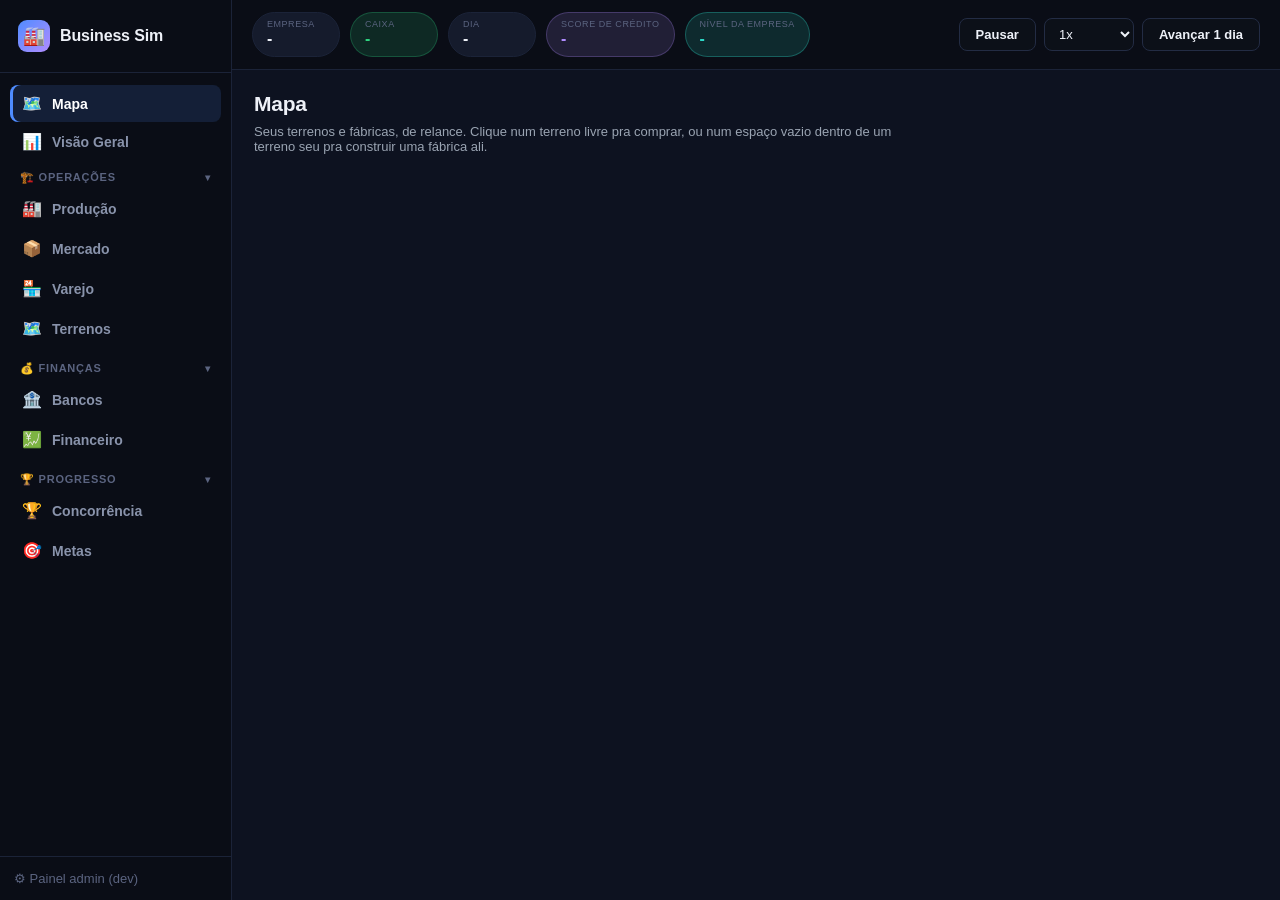
==== commit 9d34469a: "Adiciona Nível da Empresa: métrica separada do score de crédito, cresce pagando as próprias contas N" ====
--- a/static/index.html
+++ b/static/index.html
@@ -49,6 +49,7 @@
       <div class="pill pill-cash"><span class="label">Caixa</span><span class="value" id="s-cash">-</span></div>
       <div class="pill pill-day"><span class="label">Dia</span><span class="value" id="s-day">-</span></div>
       <div class="pill pill-score"><span class="label">Score de Crédito</span><span class="value" id="s-score">-</span></div>
+      <div class="pill pill-level"><span class="label">Nível da Empresa</span><span class="value" id="s-level">-</span></div>
       <div class="pill pill-boost" id="s-boost-wrap" style="display:none">
         <span class="label">Bônus de iniciante</span>
         <span class="value" id="s-boost">2x produção</span>
--- a/static/style.css
+++ b/static/style.css
@@ -27,6 +27,9 @@
   --red: #ff5c72;
   --red-bg: rgba(255, 92, 114, 0.14);
 
+  --teal: #2dd9c8;
+  --teal-bg: rgba(45, 217, 200, 0.14);
+
   --radius: 12px;
   --radius-sm: 8px;
   --shadow-card: 0 1px 2px rgba(0,0,0,.3), 0 8px 24px -12px rgba(0,0,0,.5);
@@ -116,6 +119,8 @@
 .pill.pill-score .value { color: var(--purple); }
 .pill.pill-boost { background: var(--gold-bg); border-color: rgba(245,185,66,.3); }
 .pill.pill-boost .value { color: var(--gold); }
+.pill.pill-level { background: var(--teal-bg); border-color: rgba(45,217,200,.3); }
+.pill.pill-level .value { color: var(--teal); }
 .pill.pill-day .value { color: var(--text-primary); }
 
 #topbar .controls { margin-left: auto; display: flex; gap: 8px; align-items: center; }
